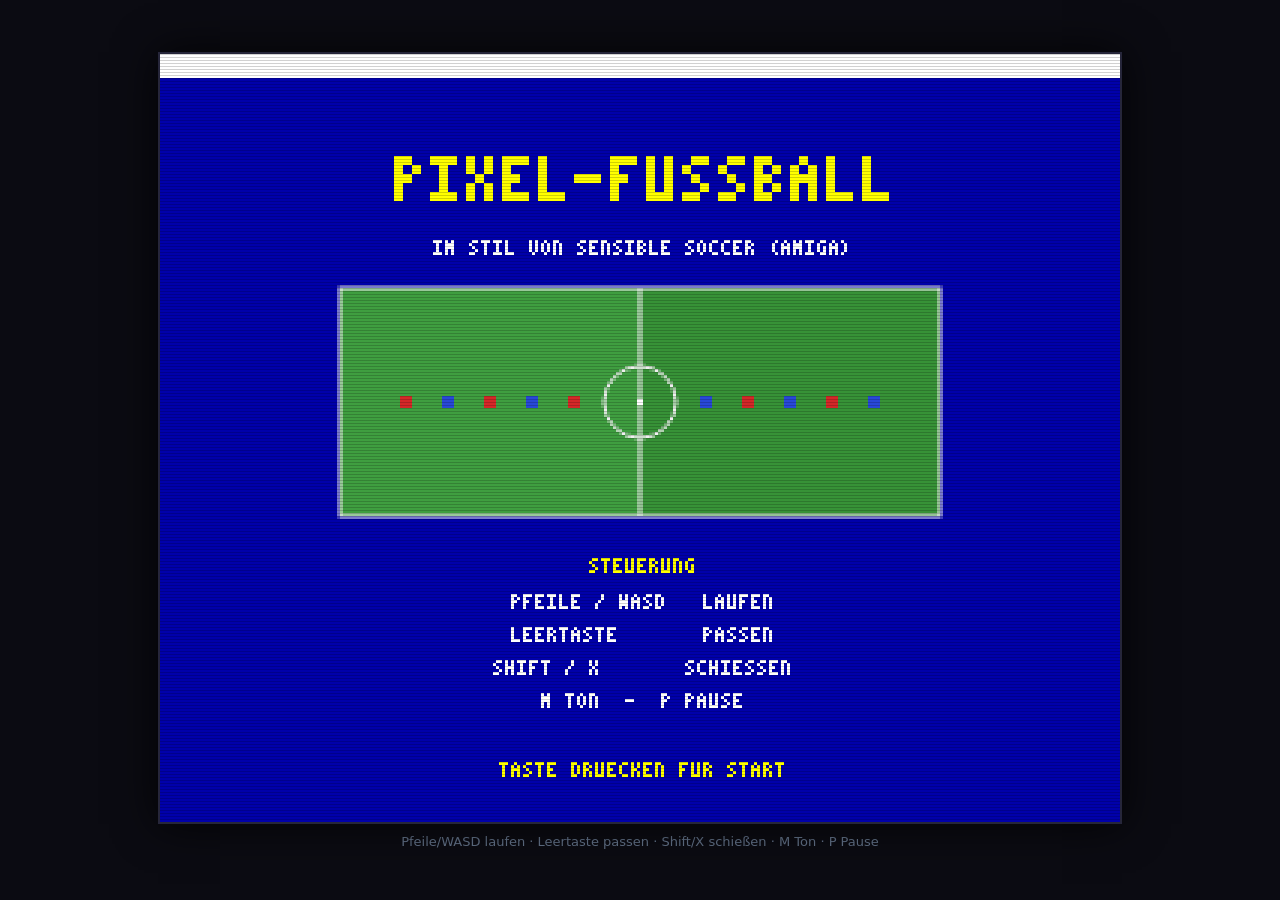
==== fussball/index.html @ 6e577f11 "Add Pixel-Fussball: Sensible-Soccer-style top-down browser game New fussball/ folder with its own in" ====
<!DOCTYPE html>
<html lang="de">
<head>
<meta charset="UTF-8">
<meta name="viewport" content="width=device-width, initial-scale=1">
<title>Pixel-Fussball – im Stil von Sensible Soccer (Amiga)</title>
<link rel="stylesheet" href="style.css">
</head>
<body>
<main>
  <div id="screen">
    <canvas id="game" width="320" height="256"></canvas>
    <div class="scanlines"></div>
  </div>
  <p class="hint">Pfeile/WASD laufen &middot; Leertaste passen &middot; Shift/X schie&szlig;en &middot; M Ton &middot; P Pause</p>
</main>
<script src="game.js" defer></script>
</body>
</html>
---- fussball/style.css ----
* { box-sizing: border-box; }
html, body { height: 100%; }
body {
  margin: 0;
  background: #0b0b12;
  color: #cbd5e1;
  font-family: system-ui, -apple-system, "Segoe UI", sans-serif;
  display: flex;
  align-items: center;
  justify-content: center;
}
main {
  display: flex;
  flex-direction: column;
  align-items: center;
  gap: 10px;
  padding: 12px;
}
#screen {
  position: relative;
  line-height: 0;
  border: 2px solid #26263a;
  box-shadow: 0 0 40px rgba(0, 0, 0, 0.8);
}
#game {
  display: block;
  background: #000;
  image-rendering: pixelated;
  image-rendering: crisp-edges;
}
.scanlines {
  position: absolute;
  inset: 0;
  pointer-events: none;
  background: repeating-linear-gradient(to bottom, rgba(0, 0, 0, 0.18) 0 1px, transparent 1px 3px);
}
.hint { margin: 0; font-size: 13px; color: #64748b; }
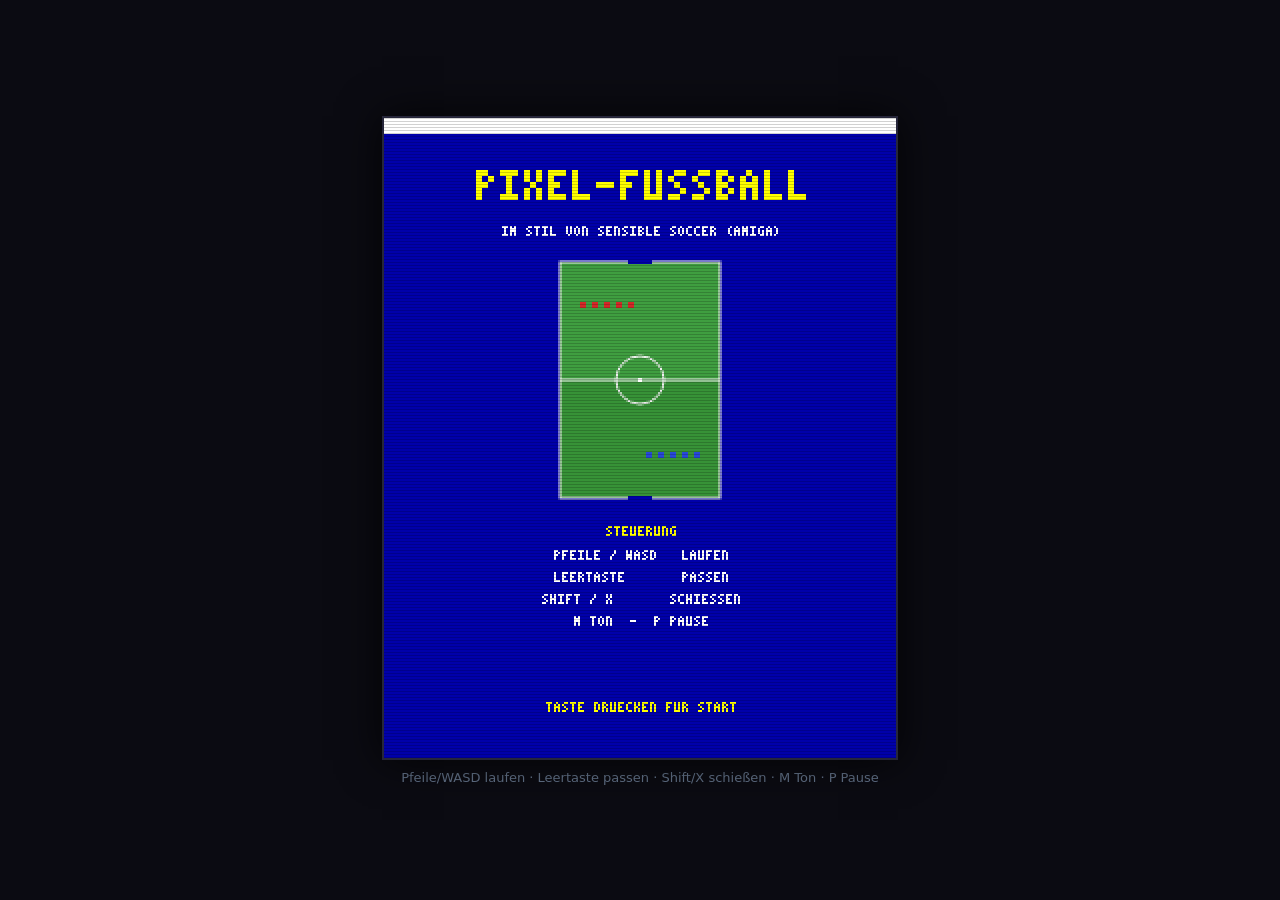
==== commit bb6bf92a: "Fussball: hochkant (256x320), 11 pro Team, Tor als Bereich an der Schmalseite - Darstellung jetzt po" ====
--- a/fussball/index.html
+++ b/fussball/index.html
@@ -9,7 +9,7 @@
 <body>
 <main>
   <div id="screen">
-    <canvas id="game" width="320" height="256"></canvas>
+    <canvas id="game" width="256" height="320"></canvas>
     <div class="scanlines"></div>
   </div>
   <p class="hint">Pfeile/WASD laufen &middot; Leertaste passen &middot; Shift/X schie&szlig;en &middot; M Ton &middot; P Pause</p>
